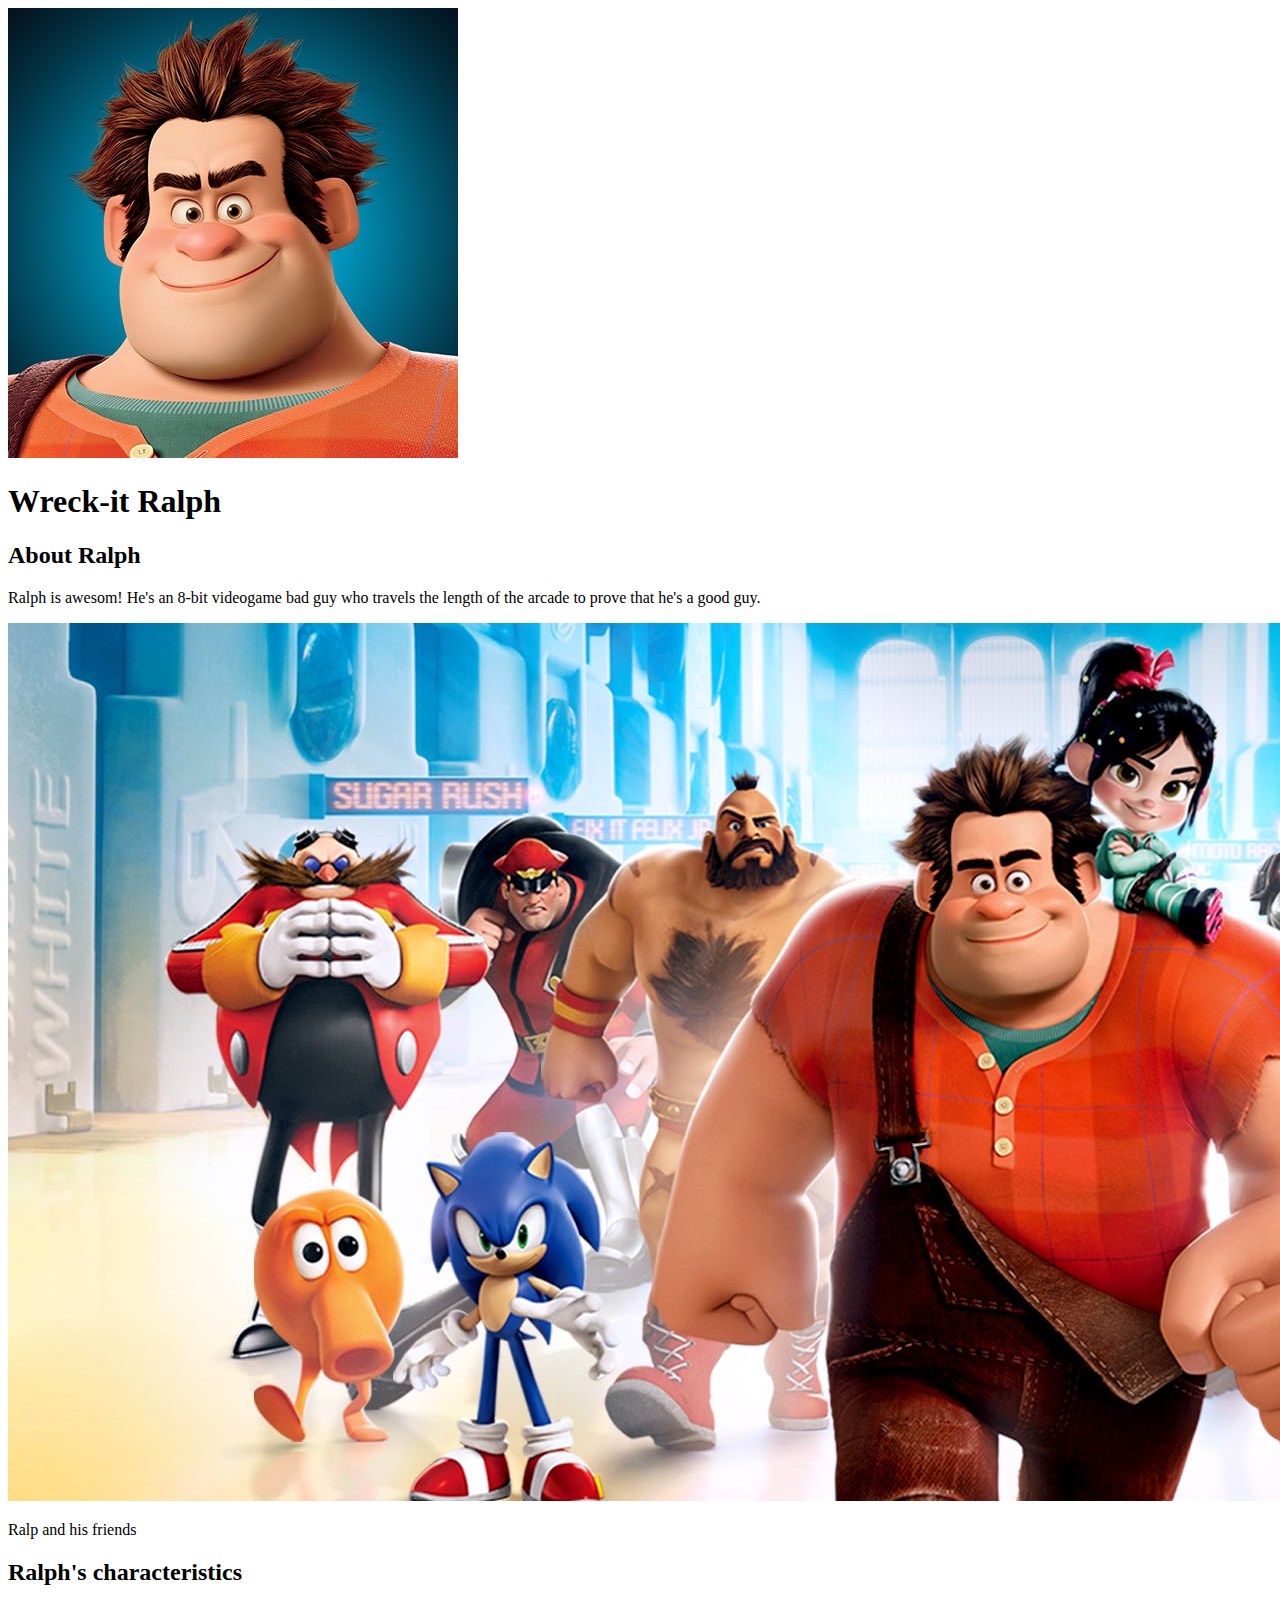
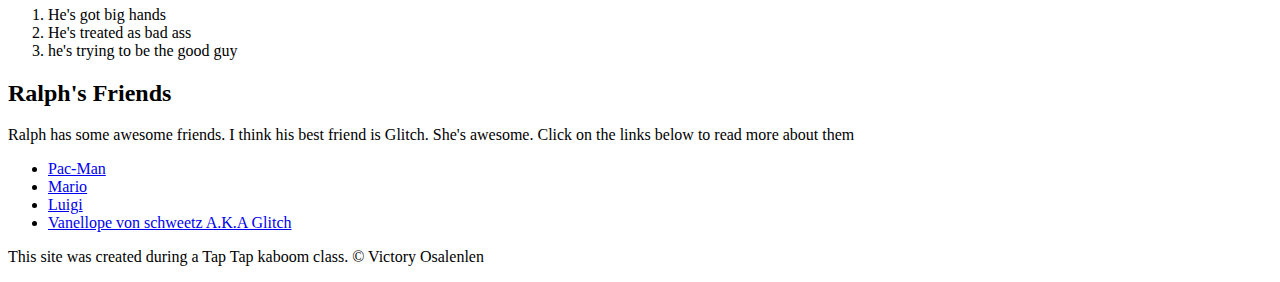
==== index.html @ 691706a4 "Added our Characters index.html file and a few images" ====
<!DOCTYPE html>
<html lang="en">

<head>
    <title>Wreck-it Ralph</title>
    <link rel="icon" href="img/Ralph-avater.jpg">
</head>

<body>
    <!-- header element -->
    <header>
        <img src="img/Ralph-avater.jpg">
        <h1>Wreck-it Ralph</h1>
    </header>

    <!-- main element-->
    <main>
        <h2>About Ralph</h2>
        <p>Ralph is awesom! He's an 8-bit videogame bad guy who travels the length of the arcade to prove that he's a good guy.
        </p>
        <img src="img/ralph-big.jpg">
        <p>Ralp and his friends</p>
        <!-- characteristics -->
        <h2>Ralph's characteristics</h2>
        <ol>
            <li>He's got big hands</li>
            <li>He's treated as bad ass</li>
            <li>he's trying to be the good guy</li>
        </ol>

        <!-- Friends-->
        <h2>Ralph's Friends</h2>
        <p>Ralph has some awesome friends. I think his best friend is Glitch. She's awesome. Click on the links below to read more about them
        </p>
        <ul>
            <li>
                <a target="_blank" href="https://en.wikipedia.org/wiki/Pac-Man">Pac-Man</a></li>
            <li>
                <a target="_blank" href="https://en.wikipedia.org/wiki/Mario">Mario</a></li>
            <li>
                <a target="_blank" href="https://en.wikipedia.org/wiki/Luigi">Luigi</a></li>
            <li>
                <a target="_blank" href="https://wreckitralph.fandom.com/wiki/Vanellope_von_Schweetz">Vanellope von schweetz A.K.A Glitch</a></li>
        </ul>

        <!-- footer elements -->

        <footer>
            <p>This site was created during a Tap Tap kaboom class. &copy; Victory Osalenlen</p>
        </footer>
    </main>

</body>

</html>
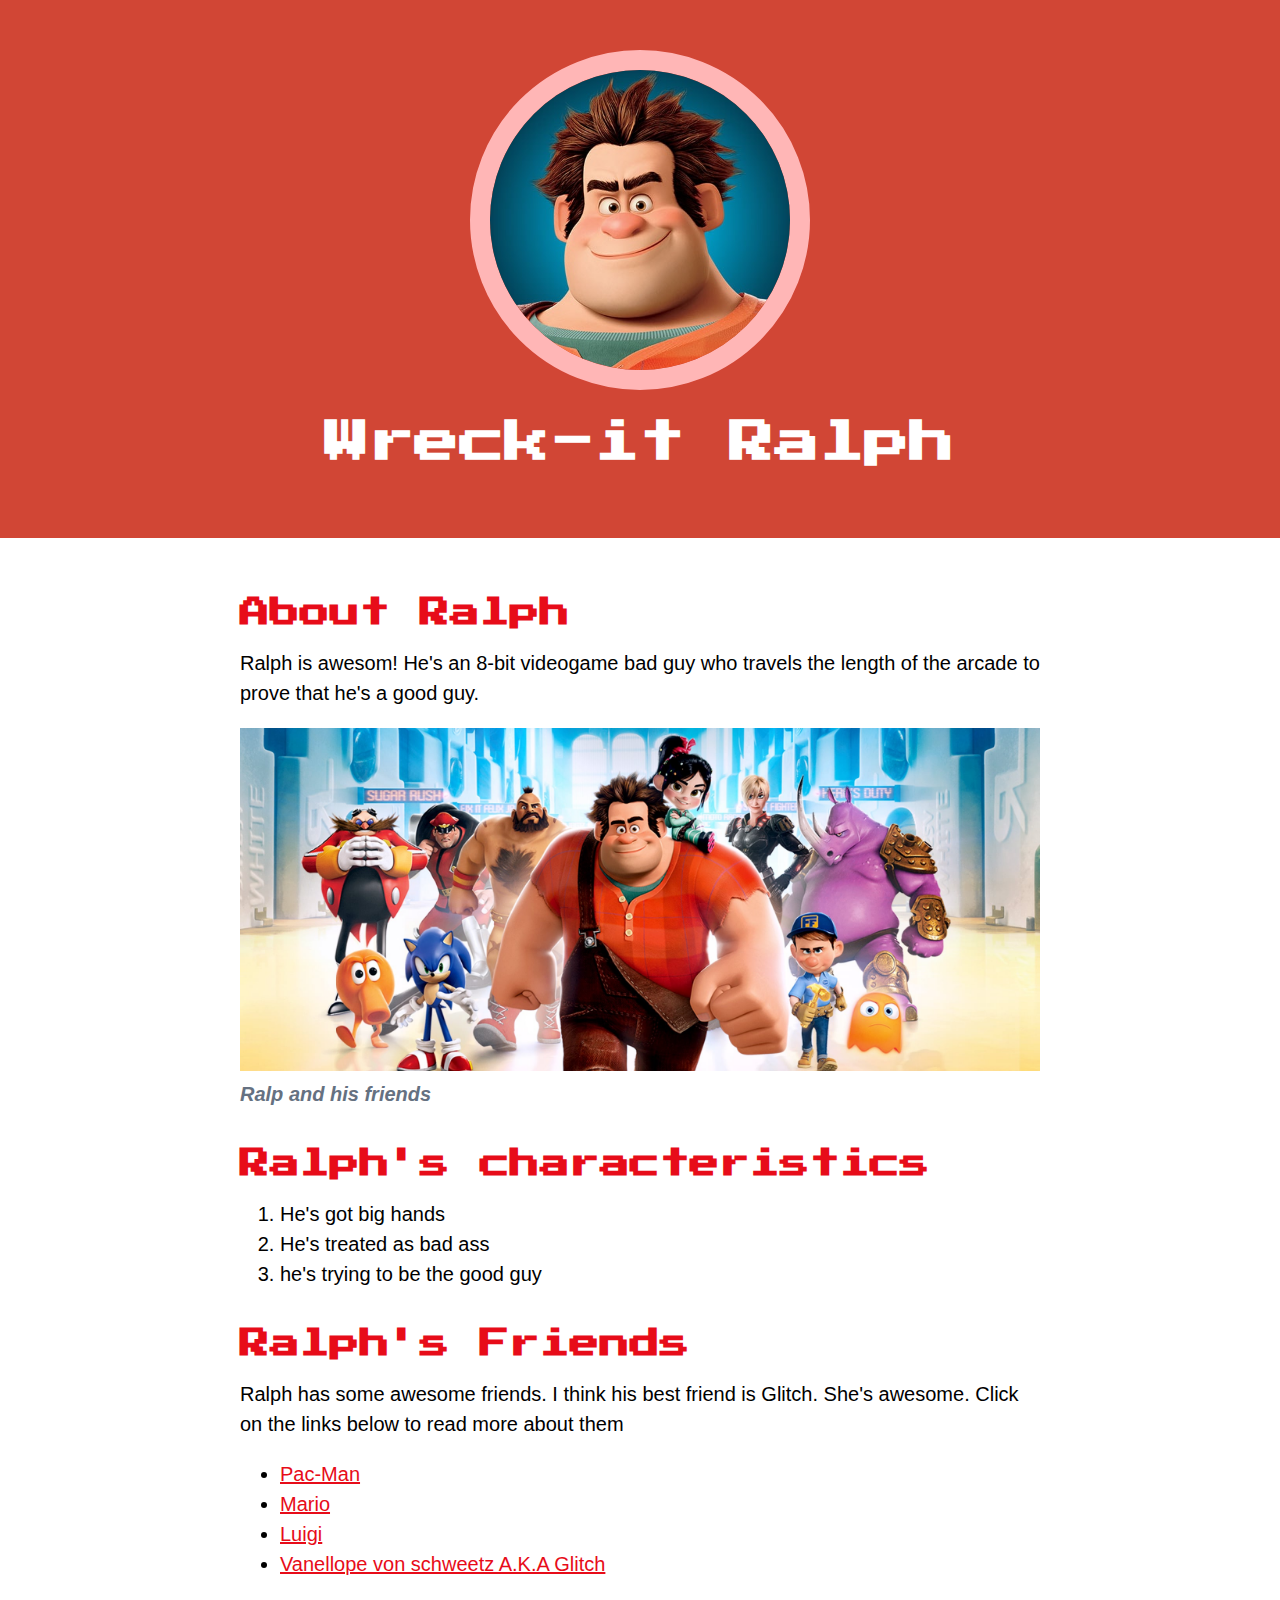
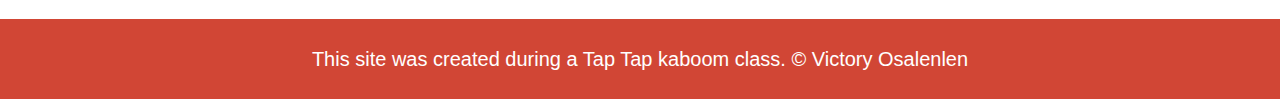
==== commit 70d7078e: "Wrote the css for our characters website and changed some html" ====
--- a/index.html
+++ b/index.html
@@ -4,6 +4,8 @@
 <head>
     <title>Wreck-it Ralph</title>
     <link rel="icon" href="img/Ralph-avater.jpg">
+    <link href="https://fonts.googleapis.com/css2?family=Press+Start+2P&display=swap" rel="stylesheet">
+    <link rel="stylesheet" type="text/css" href="hero.css">
 </head>
 
 <body>
@@ -19,7 +21,7 @@
         <p>Ralph is awesom! He's an 8-bit videogame bad guy who travels the length of the arcade to prove that he's a good guy.
         </p>
         <img src="img/ralph-big.jpg">
-        <p>Ralp and his friends</p>
+        <p class="caption">Ralp and his friends</p>
         <!-- characteristics -->
         <h2>Ralph's characteristics</h2>
         <ol>
@@ -42,13 +44,14 @@
             <li>
                 <a target="_blank" href="https://wreckitralph.fandom.com/wiki/Vanellope_von_Schweetz">Vanellope von schweetz A.K.A Glitch</a></li>
         </ul>
+    </main>
 
-        <!-- footer elements -->
+    <!-- footer elements -->
 
-        <footer>
-            <p>This site was created during a Tap Tap kaboom class. &copy; Victory Osalenlen</p>
-        </footer>
-    </main>
+
+    <footer>
+        <p>This site was created during a Tap Tap kaboom class. &copy; Victory Osalenlen</p>
+    </footer>
 
 </body>
 
--- a/hero.css
+++ b/hero.css
@@ -0,0 +1,71 @@
+body {
+    margin: 0;
+    font-family: Helvetica, Arial, sans-serif;
+    font-size: 20px;
+    line-height: 30px;
+}
+
+header {
+    background-color: #d14635;
+    text-align: center;
+    padding-top: 50px;
+    padding-bottom: 50px;
+}
+
+h1,
+h2 {
+    font-family: 'Press Start 2P', cursive;
+}
+
+header h1 {
+    color: white;
+    font-size: 45px;
+}
+
+header img {
+    border-radius: 170px;
+    width: 300px;
+    border: 20px solid #ffb6b6;
+}
+
+main {
+    max-width: 800px;
+    margin: 0 auto;
+    padding: 20px;
+}
+
+main img {
+    max-width: 100%;
+}
+
+h2 {
+    font-size: 30px;
+    color: #e70c19;
+    margin: 40px 0 10px;
+}
+
+a {
+    color: #e70c19;
+}
+
+a:hover {
+    color: white;
+    background-color: #483a94;
+    cursor: pointer;
+}
+
+footer {
+    background-color: #d14635;
+    text-align: center;
+    color: white;
+    padding-top: 5px;
+    padding-bottom: 5px;
+}
+
+.caption {
+    font-size: 20px;
+    font-weight: bold;
+    color: rgb(101, 113, 129);
+    font-style: italic;
+    margin-top: 0;
+}